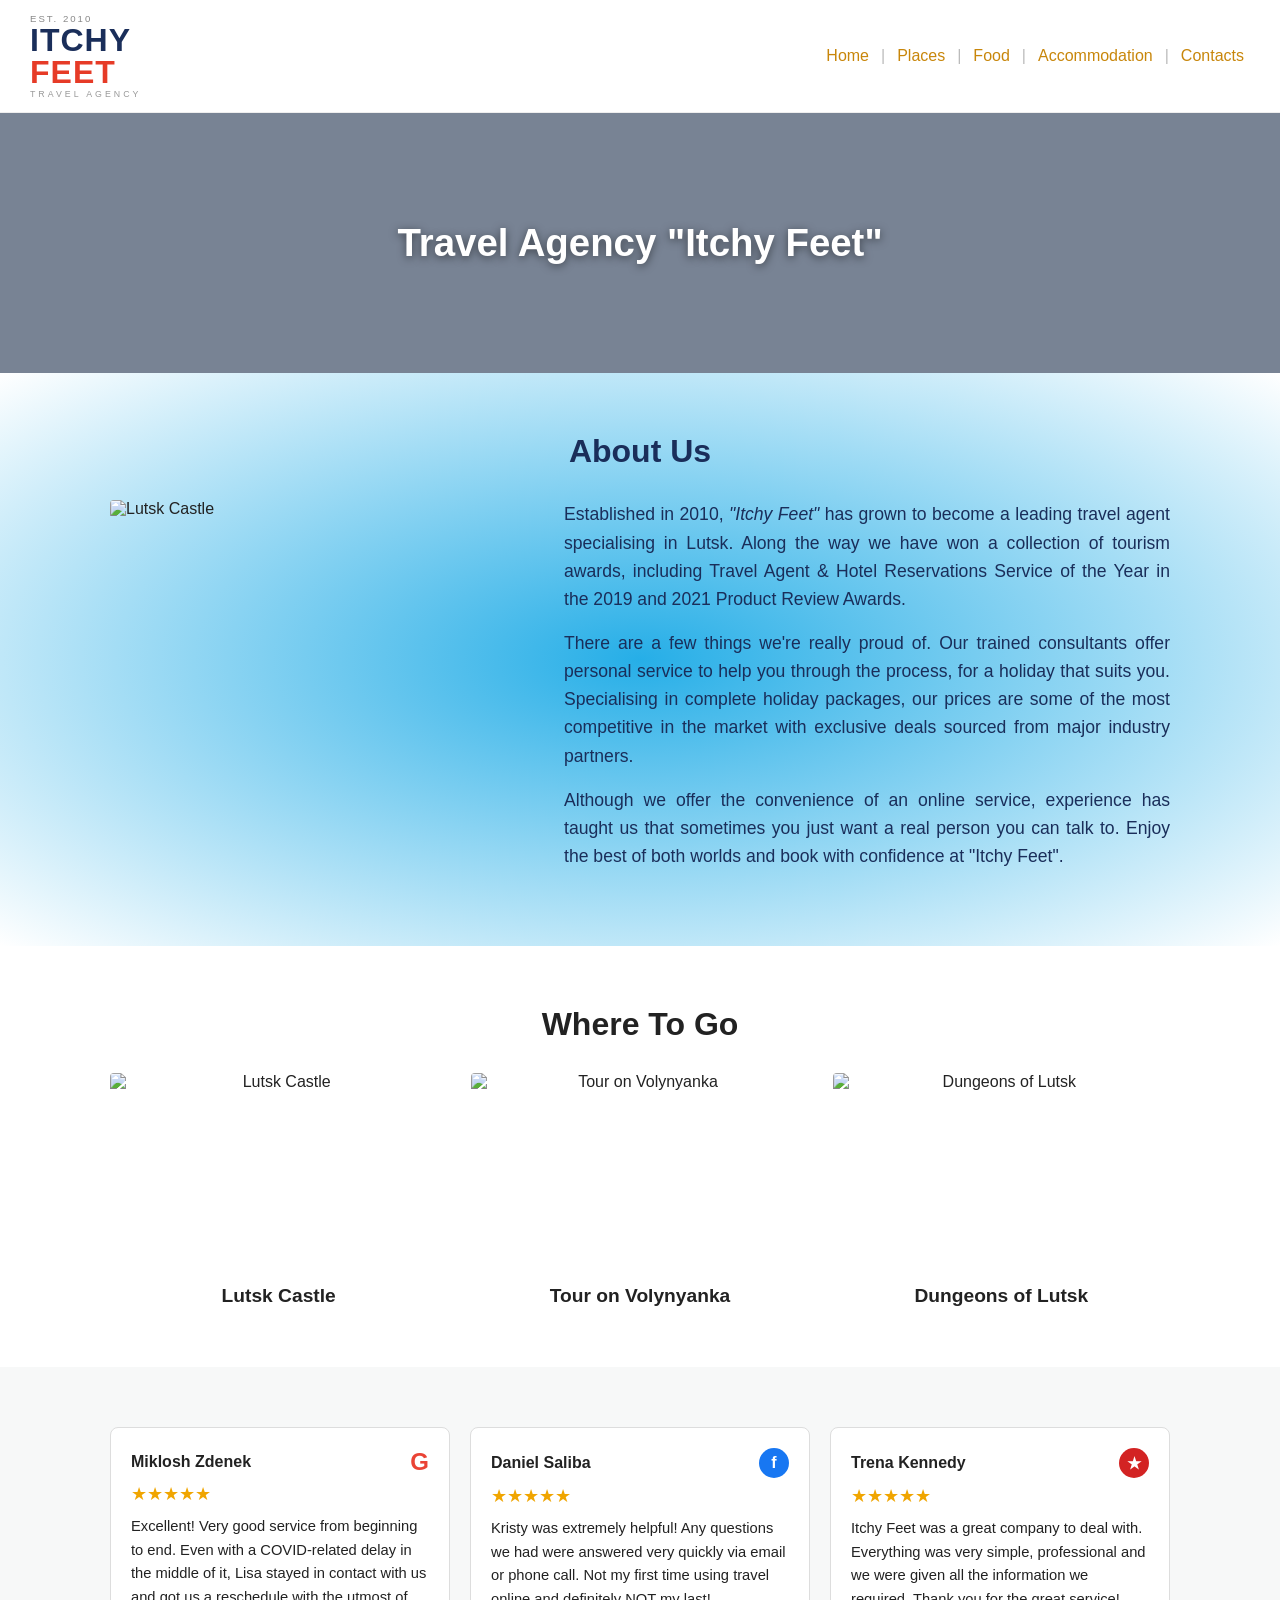
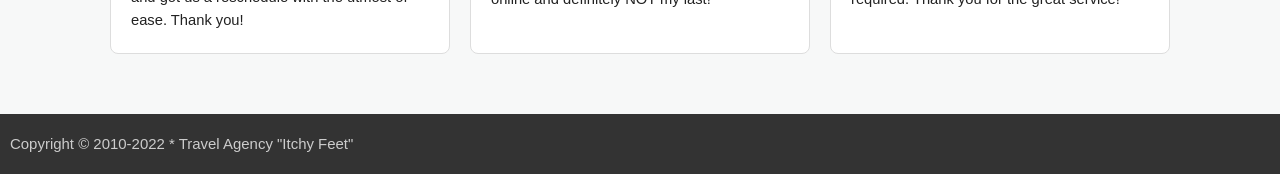
==== index.html @ 4714ec67 "Add files via upload" ====
<!DOCTYPE html>
<html lang="en">
<head>
  <meta charset="utf-8">
  <title>Lab 5 - CSS FlexBox</title>
  <meta name="viewport" content="width=device-width, initial-scale=1.0">
  <link href="style.css" rel="stylesheet" type="text/css">
  <style>

    /* ========================================
       RESET & BASE
    ======================================== */
    * {
      box-sizing: border-box;
      margin: 0;
      padding: 0;
    }
    body {
      font-family: Arial, sans-serif;
      color: #222;
    }
    img {
      max-width: 100%;
      height: auto;
      display: block;
    }
    section {
      padding: 60px 0;
    }

    /* ========================================
       TYPOGRAPHY
    ======================================== */
    h1, h2, h3, h4 {
      font-weight: 600;
      font-family: Arial;
      text-align: center;
    }
    h1 { font-size: 2.6em; }
    h2 { font-size: 2em; }
    h3 { font-size: 1.4em; }
    h4 { font-size: 1.2em; }
    p  {
      font-size: 1.1em;
      font-family: Arial;
      line-height: 1.6em;
    }

    /* ========================================
       CONTAINER
    ======================================== */
    .container {
      max-width: 1100px;
      margin: 0 auto;
      padding: 0 20px;
    }

    /* ========================================
       BACKGROUNDS
    ======================================== */
    .bgdark {
      background: radial-gradient(ellipse at center, rgba(0,160,227,0.85), rgba(255,255,255,0.85));
    }
    .bglight {
      background-color: #f7f8f8;
    }

    /* ========================================
       HEADER / NAV
    ======================================== */
    header {
      display: flex;
      justify-content: space-between;
      align-items: center;
      padding: 14px 30px;
      border-bottom: 1px solid #eee;
      flex-wrap: wrap;
      gap: 10px;
    }

    .logo {
      display: flex;
      flex-direction: column;
      line-height: 1;
    }
    .logo .est {
      font-size: 0.6em;
      color: #888;
      letter-spacing: 2px;
      text-transform: uppercase;
    }
    .logo .brand {
      font-size: 2em;
      font-weight: 900;
      color: #1a2e5a;
      letter-spacing: 1px;
      line-height: 1;
    }
    .logo .brand span {
      color: #e63b27;
    }
    .logo .tagline {
      font-size: 0.55em;
      color: #999;
      letter-spacing: 3px;
      text-transform: uppercase;
      margin-top: 2px;
    }

    nav ul {
      list-style: none;
      display: flex;
      flex-wrap: wrap;
      gap: 6px 4px;
      align-items: center;
      justify-content: center;
    }
    nav ul li {
      display: inline-flex;
      align-items: center;
    }
    nav ul li a {
      font-size: 1em;
      color: #c8860a;
      text-decoration: none;
      padding: 4px 6px;
    }
    nav ul li a:hover {
      text-decoration: underline;
    }
    nav ul li .sep {
      color: #bbb;
      margin: 0 2px;
    }

    /* ========================================
       HERO
       *** ЗАМІНИ 'hero.jpg' на ім'я свого файлу ***
    ======================================== */
    .hero {
      position: relative;
      width: 100%;
      min-height: 260px;
      background: url('hero.jpg') center/cover no-repeat;
      display: flex;
      align-items: center;
      justify-content: center;
    }
    .hero::after {
      content: '';
      position: absolute;
      inset: 0;
      background: rgba(10, 30, 60, 0.55);
    }
    .hero h1 {
      position: relative;
      z-index: 1;
      color: #fff;
      font-size: 2.4em;
      padding: 20px 30px;
      text-shadow: 0 2px 8px rgba(0,0,0,0.5);
    }

    /* ========================================
       ABOUT US
    ======================================== */
    .about-section {
      padding: 60px 0;
    }
    .about-section h2 {
      color: #1a2e5a;
      margin-bottom: 30px;
    }
    .about-inner {
      display: flex;
      flex-direction: row;
      gap: 30px;
      align-items: flex-start;
    }
    .about-img {
      flex: 0 0 40%;
      max-width: 40%;
    }
    .about-img img {
      width: 100%;
      border-radius: 4px;
    }
    .about-text {
      flex: 1;
    }
    .about-text p {
      margin-bottom: 16px;
      text-align: justify;
      color: #1a2e5a;
    }

    /* ========================================
       WHERE TO GO
    ======================================== */
    .places-section {
      background: #fff;
    }
    .places-section h2 {
      margin-bottom: 30px;
    }
    .places-grid {
      display: flex;
      flex-direction: row;
      gap: 24px;
      justify-content: center;
    }
    .place-card {
      flex: 1;
      text-align: center;
    }
    .place-card img {
      width: 100%;
      height: 200px;
      object-fit: cover;
      border-radius: 4px;
    }
    .place-card h4 {
      margin-top: 12px;
    }

    /* ========================================
       REVIEWS
    ======================================== */
    .reviews-section {
      padding: 60px 0;
    }
    .reviews-grid {
      display: flex;
      flex-direction: row;
      gap: 20px;
      justify-content: center;
    }
    .review-card {
      flex: 1;
      background: #fff;
      border: 1px solid #ddd;
      border-radius: 8px;
      padding: 20px;
    }
    .review-header {
      display: flex;
      justify-content: space-between;
      align-items: center;
      margin-bottom: 8px;
    }
    .review-header h4 {
      text-align: left;
      font-size: 1em;
    }
    .stars {
      color: #f0a500;
      font-size: 1.1em;
      margin-bottom: 10px;
    }
    .review-card p {
      font-size: 0.92em;
      text-align: left;
    }

    /* Іконки соцмереж */
    .icon-google {
      font-size: 1.5em;
      font-weight: 900;
      color: #ea4335;
    }
    .icon-facebook {
      background: #1877f2;
      color: #fff;
      border-radius: 50%;
      width: 30px;
      height: 30px;
      display: flex;
      align-items: center;
      justify-content: center;
      font-weight: 900;
      font-size: 1em;
    }
    .icon-yelp {
      background: #d32323;
      color: #fff;
      border-radius: 50%;
      width: 30px;
      height: 30px;
      display: flex;
      align-items: center;
      justify-content: center;
      font-weight: 900;
      font-size: 1em;
    }

    /* ========================================
       FOOTER
    ======================================== */
    footer {
      background: #333;
      color: #ccc;
      text-align: center;
      padding: 18px 10px;
      font-size: 0.85em;
    }

    /* ========================================
       MOBILE (max-width: 576px)
    ======================================== */
    @media only screen and (max-width: 576px) {

      header {
        flex-direction: column;
        align-items: center;
        text-align: center;
      }

      .hero h1 {
        font-size: 1.6em;
      }

      .about-inner {
        flex-direction: column;
      }
      .about-img {
        flex: none;
        max-width: 100%;
        width: 100%;
      }

      .places-grid {
        flex-direction: column;
      }
      .place-card img {
        height: 220px;
      }

      .reviews-grid {
        flex-direction: column;
      }

    }

  </style>
</head>
<body>

  <!-- ========== HEADER ========== -->
  <header>
    <div class="logo">
      <span class="est">EST. 2010</span>
      <span class="brand">ITCHY<br><span>FEET</span></span>
      <span class="tagline">Travel Agency</span>
    </div>
    <nav>
      <ul>
        <li><a href="#">Home</a></li>
        <li><span class="sep">|</span></li>
        <li><a href="#">Places</a></li>
        <li><span class="sep">|</span></li>
        <li><a href="#">Food</a></li>
        <li><span class="sep">|</span></li>
        <li><a href="#">Accommodation</a></li>
        <li><span class="sep">|</span></li>
        <li><a href="#">Contacts</a></li>
      </ul>
    </nav>
  </header>

  <!-- ========== HERO ==========
       Фонове фото задається в CSS вище: url('hero.jpg')
       Заміни hero.jpg на ім'я свого файлу з фото міста
  -->
  <div class="hero">
    <h1>Travel Agency "Itchy Feet"</h1>
  </div>

  <!-- ========== ABOUT US ========== -->
  <section class="about-section bgdark">
    <div class="container">
      <h2>About Us</h2>
      <div class="about-inner">

        <div class="about-img">
          <!-- *** ЗАМІНИ about.jpg на ім'я свого файлу *** -->
          <img src="about.jpg" alt="Lutsk Castle">
        </div>

        <div class="about-text">
          <p>Established in 2010, <em>"Itchy Feet"</em> has grown to become a leading travel agent
            specialising in Lutsk. Along the way we have won a collection of tourism awards,
            including Travel Agent &amp; Hotel Reservations Service of the Year in the 2019
            and 2021 Product Review Awards.</p>
          <p>There are a few things we're really proud of. Our trained consultants offer personal
            service to help you through the process, for a holiday that suits you. Specialising in
            complete holiday packages, our prices are some of the most competitive in the market
            with exclusive deals sourced from major industry partners.</p>
          <p>Although we offer the convenience of an online service, experience has taught us that
            sometimes you just want a real person you can talk to. Enjoy the best of both worlds
            and book with confidence at "Itchy Feet".</p>
        </div>

      </div>
    </div>
  </section>

  <!-- ========== WHERE TO GO ========== -->
  <section class="places-section bglight">
    <div class="container">
      <h2>Where To Go</h2>
      <div class="places-grid">

        <div class="place-card">
          <!-- *** ЗАМІНИ castle.jpg на ім'я свого файлу *** -->
          <img src="castle.jpg" alt="Lutsk Castle">
          <h4>Lutsk Castle</h4>
        </div>

        <div class="place-card">
          <!-- *** ЗАМІНИ volynyanka.jpg на ім'я свого файлу *** -->
          <img src="volynyanka.jpg" alt="Tour on Volynyanka">
          <h4>Tour on Volynyanka</h4>
        </div>

        <div class="place-card">
          <!-- *** ЗАМІНИ dungeons.jpg на ім'я свого файлу *** -->
          <img src="dungeons.jpg" alt="Dungeons of Lutsk">
          <h4>Dungeons of Lutsk</h4>
        </div>

      </div>
    </div>
  </section>

  <!-- ========== REVIEWS ========== -->
  <section class="reviews-section bglight">
    <div class="container">
      <div class="reviews-grid">

        <div class="review-card">
          <div class="review-header">
            <h4>Miklosh Zdenek</h4>
            <span class="icon-google">G</span>
          </div>
          <div class="stars">★★★★★</div>
          <p>Excellent! Very good service from beginning to end. Even with a COVID-related delay
            in the middle of it, Lisa stayed in contact with us and got us a reschedule with the
            utmost of ease. Thank you!</p>
        </div>

        <div class="review-card">
          <div class="review-header">
            <h4>Daniel Saliba</h4>
            <span class="icon-facebook">f</span>
          </div>
          <div class="stars">★★★★★</div>
          <p>Kristy was extremely helpful! Any questions we had were answered very quickly via
            email or phone call. Not my first time using travel online and definitely NOT my last!</p>
        </div>

        <div class="review-card">
          <div class="review-header">
            <h4>Trena Kennedy</h4>
            <span class="icon-yelp">★</span>
          </div>
          <div class="stars">★★★★★</div>
          <p>Itchy Feet was a great company to deal with. Everything was very simple, professional
            and we were given all the information we required. Thank you for the great service!</p>
        </div>

      </div>
    </div>
  </section>

  <!-- ========== FOOTER ========== -->
  <footer>
    <p>Copyright &copy; 2010-2022 * Travel Agency "Itchy Feet"</p>
  </footer>

</body>
</html>
---- style.css ----
/*
  ========================================
  General Styles
  ========================================
*/
* {
	box-sizing: border-box;
}
body {
	margin: 0;
	padding: 0;
	font-family: Arial;
}
section {
	padding: 60px 0;
}
/*
  ========================================
  Typography
  ========================================
*/

h1, h2, h3, h4 {
	font-weight: 600;
	font-family: Arial;
	text-align: center;
}

h1 {
	font-size: 2.6em;
}

h2 {
	font-size: 2em;
}

h3 {
	font-size: 1.4em;
}

h4 {
	font-size: 1.2em;
}

p {
	font-size: 1.1em;
	font-family: Arial;
	text-align: justify;
	line-height: 1.4em;
}
/*
  ========================================
  Media
  ========================================
*/
img, video {
	max-width: 100%;
	height: auto;
}
.bgdark {
  background-color: #00a0e3;
  background: radial-gradient(rgb(0,160,227, .9), rgb(255,255,255, 0.9));
}  
.bglight {
  background-color: #f7f8f8;
}


/*
  ========================================
  Primary Navigation
  ========================================
*/
/*
ul li {
	font-size: 1.2em;
	font-family: Arial;
	text-align: center;
	display: inline-block;
	margin: 0 5px 0 5px;
}
*/
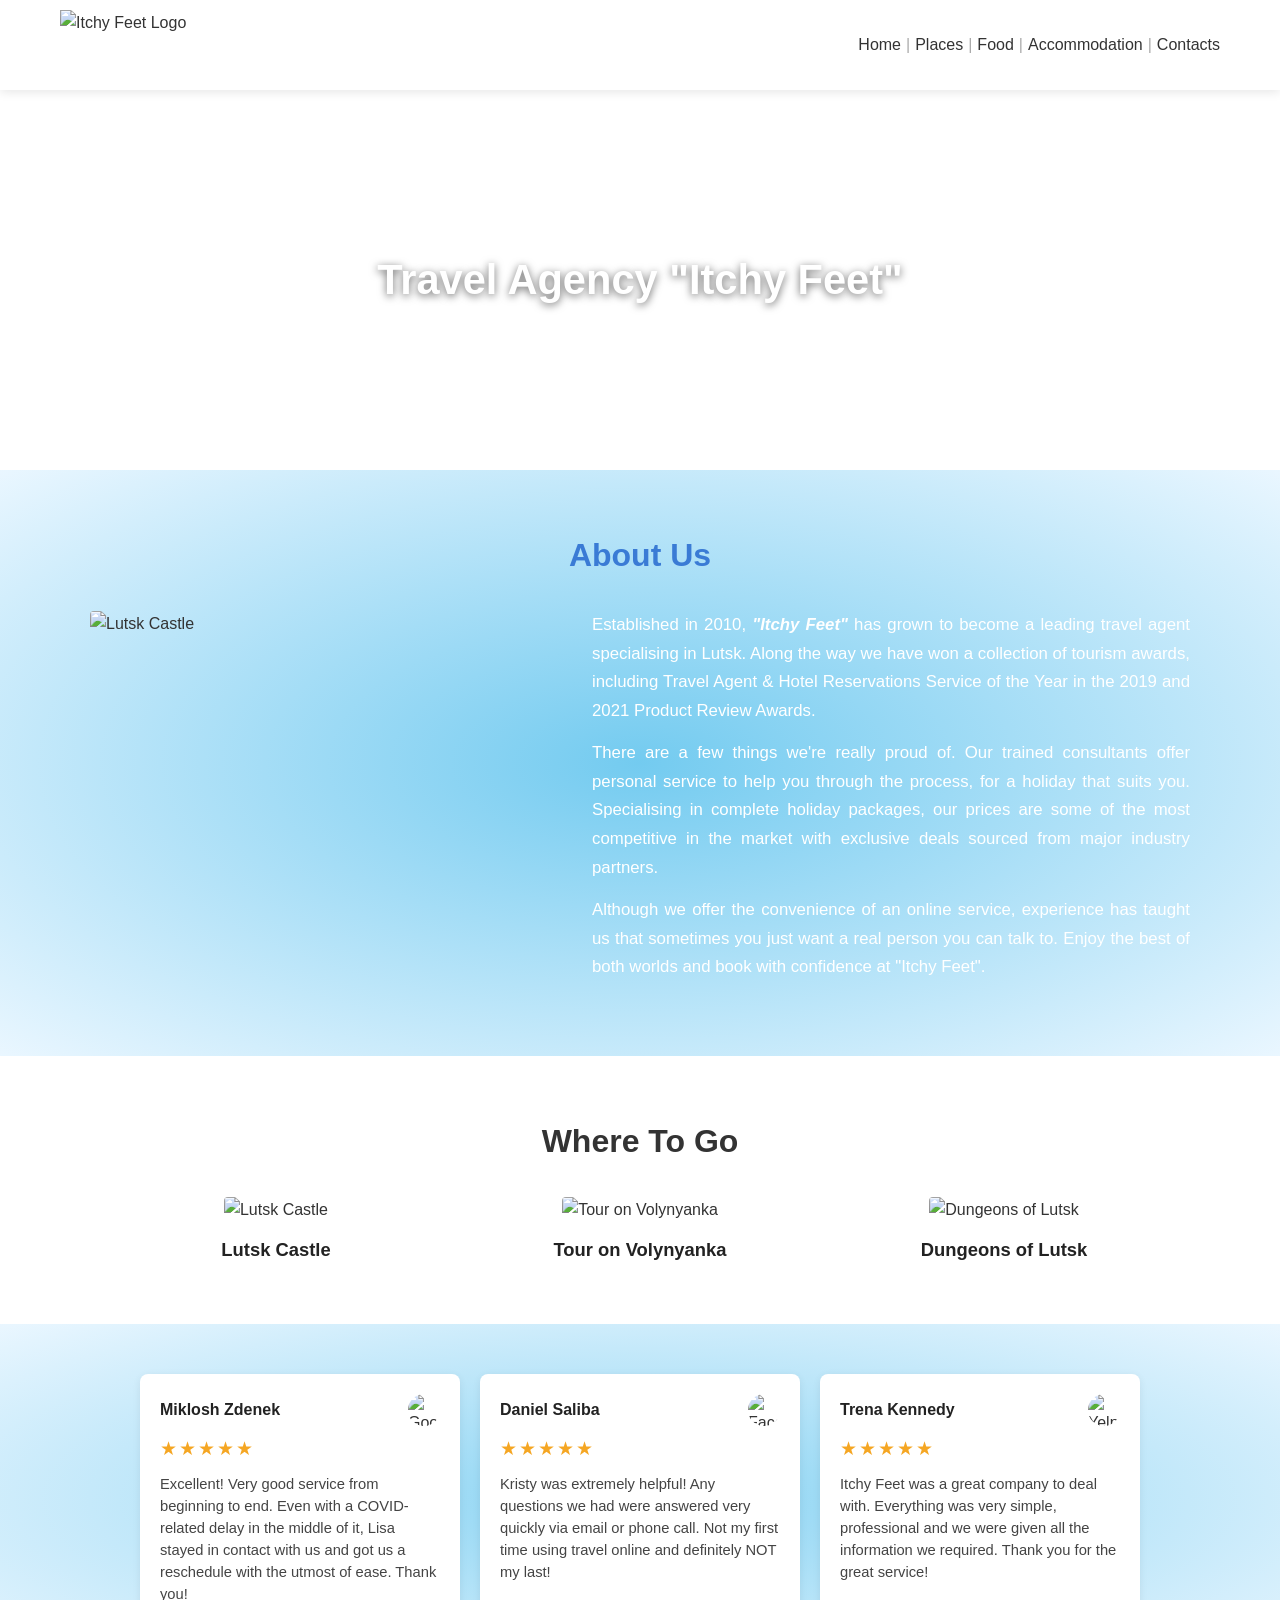
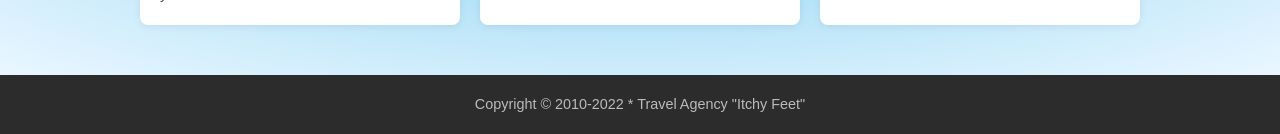
==== commit a00ddc49: "Add files via upload" ====
--- a/index.html
+++ b/index.html
@@ -1,481 +1,344 @@
 <!DOCTYPE html>
 <html lang="en">
 <head>
-  <meta charset="utf-8">
-  <title>Lab 5 - CSS FlexBox</title>
-  <meta name="viewport" content="width=device-width, initial-scale=1.0">
-  <link href="style.css" rel="stylesheet" type="text/css">
-  <style>
-
-    /* ========================================
-       RESET & BASE
-    ======================================== */
-    * {
-      box-sizing: border-box;
-      margin: 0;
-      padding: 0;
-    }
-    body {
-      font-family: Arial, sans-serif;
-      color: #222;
-    }
-    img {
-      max-width: 100%;
-      height: auto;
-      display: block;
-    }
-    section {
-      padding: 60px 0;
-    }
-
-    /* ========================================
-       TYPOGRAPHY
-    ======================================== */
-    h1, h2, h3, h4 {
-      font-weight: 600;
-      font-family: Arial;
-      text-align: center;
-    }
-    h1 { font-size: 2.6em; }
-    h2 { font-size: 2em; }
-    h3 { font-size: 1.4em; }
-    h4 { font-size: 1.2em; }
-    p  {
-      font-size: 1.1em;
-      font-family: Arial;
-      line-height: 1.6em;
-    }
-
-    /* ========================================
-       CONTAINER
-    ======================================== */
-    .container {
-      max-width: 1100px;
-      margin: 0 auto;
-      padding: 0 20px;
-    }
-
-    /* ========================================
-       BACKGROUNDS
-    ======================================== */
-    .bgdark {
-      background: radial-gradient(ellipse at center, rgba(0,160,227,0.85), rgba(255,255,255,0.85));
-    }
-    .bglight {
-      background-color: #f7f8f8;
-    }
-
-    /* ========================================
-       HEADER / NAV
-    ======================================== */
-    header {
-      display: flex;
-      justify-content: space-between;
-      align-items: center;
-      padding: 14px 30px;
-      border-bottom: 1px solid #eee;
-      flex-wrap: wrap;
-      gap: 10px;
-    }
-
-    .logo {
-      display: flex;
-      flex-direction: column;
-      line-height: 1;
-    }
-    .logo .est {
-      font-size: 0.6em;
-      color: #888;
-      letter-spacing: 2px;
-      text-transform: uppercase;
-    }
-    .logo .brand {
-      font-size: 2em;
-      font-weight: 900;
-      color: #1a2e5a;
-      letter-spacing: 1px;
-      line-height: 1;
-    }
-    .logo .brand span {
-      color: #e63b27;
-    }
-    .logo .tagline {
-      font-size: 0.55em;
-      color: #999;
-      letter-spacing: 3px;
-      text-transform: uppercase;
-      margin-top: 2px;
-    }
-
-    nav ul {
-      list-style: none;
-      display: flex;
-      flex-wrap: wrap;
-      gap: 6px 4px;
-      align-items: center;
-      justify-content: center;
-    }
-    nav ul li {
-      display: inline-flex;
-      align-items: center;
-    }
-    nav ul li a {
-      font-size: 1em;
-      color: #c8860a;
-      text-decoration: none;
-      padding: 4px 6px;
-    }
-    nav ul li a:hover {
-      text-decoration: underline;
-    }
-    nav ul li .sep {
-      color: #bbb;
-      margin: 0 2px;
-    }
-
-    /* ========================================
-       HERO
-       *** ЗАМІНИ 'hero.jpg' на ім'я свого файлу ***
-    ======================================== */
-    .hero {
-      position: relative;
-      width: 100%;
-      min-height: 260px;
-      background: url('hero.jpg') center/cover no-repeat;
-      display: flex;
-      align-items: center;
-      justify-content: center;
-    }
-    .hero::after {
-      content: '';
-      position: absolute;
-      inset: 0;
-      background: rgba(10, 30, 60, 0.55);
-    }
-    .hero h1 {
-      position: relative;
-      z-index: 1;
-      color: #fff;
-      font-size: 2.4em;
-      padding: 20px 30px;
-      text-shadow: 0 2px 8px rgba(0,0,0,0.5);
-    }
-
-    /* ========================================
-       ABOUT US
-    ======================================== */
-    .about-section {
-      padding: 60px 0;
-    }
-    .about-section h2 {
-      color: #1a2e5a;
-      margin-bottom: 30px;
-    }
-    .about-inner {
-      display: flex;
-      flex-direction: row;
-      gap: 30px;
-      align-items: flex-start;
-    }
-    .about-img {
-      flex: 0 0 40%;
-      max-width: 40%;
-    }
-    .about-img img {
-      width: 100%;
-      border-radius: 4px;
-    }
-    .about-text {
-      flex: 1;
-    }
-    .about-text p {
-      margin-bottom: 16px;
-      text-align: justify;
-      color: #1a2e5a;
-    }
-
-    /* ========================================
-       WHERE TO GO
-    ======================================== */
-    .places-section {
-      background: #fff;
-    }
-    .places-section h2 {
-      margin-bottom: 30px;
-    }
-    .places-grid {
-      display: flex;
-      flex-direction: row;
-      gap: 24px;
-      justify-content: center;
-    }
-    .place-card {
-      flex: 1;
-      text-align: center;
-    }
-    .place-card img {
-      width: 100%;
-      height: 200px;
-      object-fit: cover;
-      border-radius: 4px;
-    }
-    .place-card h4 {
-      margin-top: 12px;
-    }
-
-    /* ========================================
-       REVIEWS
-    ======================================== */
-    .reviews-section {
-      padding: 60px 0;
-    }
-    .reviews-grid {
-      display: flex;
-      flex-direction: row;
-      gap: 20px;
-      justify-content: center;
-    }
-    .review-card {
-      flex: 1;
-      background: #fff;
-      border: 1px solid #ddd;
-      border-radius: 8px;
-      padding: 20px;
-    }
-    .review-header {
-      display: flex;
-      justify-content: space-between;
-      align-items: center;
-      margin-bottom: 8px;
-    }
-    .review-header h4 {
-      text-align: left;
-      font-size: 1em;
-    }
-    .stars {
-      color: #f0a500;
-      font-size: 1.1em;
-      margin-bottom: 10px;
-    }
-    .review-card p {
-      font-size: 0.92em;
-      text-align: left;
-    }
-
-    /* Іконки соцмереж */
-    .icon-google {
-      font-size: 1.5em;
-      font-weight: 900;
-      color: #ea4335;
-    }
-    .icon-facebook {
-      background: #1877f2;
-      color: #fff;
-      border-radius: 50%;
-      width: 30px;
-      height: 30px;
-      display: flex;
-      align-items: center;
-      justify-content: center;
-      font-weight: 900;
-      font-size: 1em;
-    }
-    .icon-yelp {
-      background: #d32323;
-      color: #fff;
-      border-radius: 50%;
-      width: 30px;
-      height: 30px;
-      display: flex;
-      align-items: center;
-      justify-content: center;
-      font-weight: 900;
-      font-size: 1em;
-    }
-
-    /* ========================================
-       FOOTER
-    ======================================== */
-    footer {
-      background: #333;
-      color: #ccc;
-      text-align: center;
-      padding: 18px 10px;
-      font-size: 0.85em;
-    }
-
-    /* ========================================
-       MOBILE (max-width: 576px)
-    ======================================== */
-    @media only screen and (max-width: 576px) {
-
-      header {
-        flex-direction: column;
-        align-items: center;
-        text-align: center;
-      }
-
-      .hero h1 {
-        font-size: 1.6em;
-      }
-
-      .about-inner {
-        flex-direction: column;
-      }
-      .about-img {
-        flex: none;
-        max-width: 100%;
-        width: 100%;
-      }
-
-      .places-grid {
-        flex-direction: column;
-      }
-      .place-card img {
-        height: 220px;
-      }
-
-      .reviews-grid {
-        flex-direction: column;
-      }
-
-    }
-
-  </style>
+    <meta charset="UTF-8">
+    <meta name="viewport" content="width=device-width, initial-scale=1.0">
+    <title>Itchy Feet - Travel Agency Lutsk</title>
+    <style>
+        * {
+            box-sizing: border-box;
+            margin: 0;
+            padding: 0;
+        }
+
+        body {
+            font-family: Arial, sans-serif;
+            line-height: 1.6;
+            color: #333;
+        }
+
+        /* ========== HEADER ========== */
+        .header {
+            background: white;
+            box-shadow: 0 2px 10px rgba(0,0,0,0.1);
+            position: sticky;
+            top: 0;
+            z-index: 100;
+        }
+
+        .topheader {
+            display: flex;
+            align-items: center;
+            max-width: 1200px;
+            margin: auto;
+            padding: 10px 20px;
+        }
+
+        .topheader img.logo {
+            height: 70px;
+        }
+
+        .nav {
+            margin-left: auto;
+        }
+
+        .nav ul {
+            display: flex;
+            gap: 5px;
+            list-style: none;
+            align-items: center;
+        }
+
+        .nav ul li + li::before {
+            content: "|";
+            color: #aaa;
+            margin-right: 5px;
+        }
+
+        .nav a {
+            text-decoration: none;
+            color: #333;
+            font-size: 1em;
+        }
+
+        .nav a:hover {
+            text-decoration: underline;
+        }
+
+        /* ========== HERO ========== */
+        .hero {
+            height: 380px;
+            background: url("images/hero-lutsk.jpg") center/cover no-repeat;
+            display: flex;
+            align-items: center;
+            justify-content: center;
+            color: white;
+            text-shadow: 0 2px 8px rgba(0,0,0,0.6);
+        }
+
+        .hero h1 {
+            font-size: 2.6em;
+            font-weight: 700;
+            text-align: center;
+        }
+
+        /* ========== SECTIONS ========== */
+        section {
+            padding: 60px 20px;
+        }
+
+        .container {
+            max-width: 1100px;
+            margin: auto;
+        }
+
+        h2 {
+            font-size: 2em;
+            font-weight: 600;
+            text-align: center;
+            color: #3a7bd5;
+            margin-bottom: 30px;
+        }
+
+        /* ========== ABOUT ========== */
+        .about {
+            background: radial-gradient(ellipse at center, rgba(0,160,227,0.55) 0%, rgba(230,245,255,0.85) 100%);
+        }
+
+        .about-grid {
+            display: flex;
+            gap: 40px;
+            align-items: flex-start;
+        }
+
+        .about-grid img {
+            width: 42%;
+            min-width: 220px;
+            border-radius: 4px;
+            object-fit: cover;
+        }
+
+        .about-text {
+            flex: 1;
+        }
+
+        .about-text p {
+            font-size: 1.05em;
+            line-height: 1.7;
+            color: #fff;
+            text-align: justify;
+            margin-bottom: 14px;
+        }
+
+        .about-text p em {
+            font-style: italic;
+            font-weight: bold;
+        }
+
+        /* ========== WHERE TO GO ========== */
+        .destinations {
+            background: #fff;
+        }
+
+        .destinations h2 {
+            color: #333;
+        }
+
+        .dest-grid {
+            display: flex;
+            gap: 24px;
+            justify-content: center;
+            flex-wrap: wrap;
+        }
+
+        .card {
+            flex: 1;
+            min-width: 240px;
+            max-width: 340px;
+            text-align: center;
+        }
+
+        .card img {
+            width: 100%;
+            height: 200px;
+            object-fit: cover;
+            border-radius: 4px;
+        }
+
+        .card h3 {
+            margin-top: 12px;
+            font-size: 1.15em;
+            font-weight: 700;
+            color: #222;
+        }
+
+        /* ========== REVIEWS ========== */
+        .reviews {
+            background: radial-gradient(ellipse at center, rgba(0,160,227,0.45) 0%, rgba(230,245,255,0.85) 100%);
+            padding: 50px 20px;
+        }
+
+        .reviews-grid {
+            display: flex;
+            gap: 20px;
+            justify-content: center;
+            flex-wrap: wrap;
+        }
+
+        .review-card {
+            background: #fff;
+            border-radius: 8px;
+            padding: 20px;
+            flex: 1;
+            min-width: 240px;
+            max-width: 320px;
+            box-shadow: 0 2px 8px rgba(0,0,0,0.07);
+        }
+
+        .review-header {
+            display: flex;
+            align-items: center;
+            justify-content: space-between;
+            margin-bottom: 8px;
+        }
+
+        .review-header h4 {
+            font-size: 1em;
+            font-weight: bold;
+            text-align: left;
+            color: #222;
+        }
+
+        .review-logo {
+            height: 32px;
+            width: 32px;
+            border-radius: 50%;
+            object-fit: cover;
+        }
+
+        .stars {
+            color: #f5a623;
+            font-size: 1.2em;
+            letter-spacing: 2px;
+            margin-bottom: 8px;
+        }
+
+        .review-card p {
+            font-size: 0.92em;
+            color: #444;
+            line-height: 1.5;
+        }
+
+        /* ========== FOOTER ========== */
+        footer {
+            background: #2c2c2c;
+            color: #bbb;
+            text-align: center;
+            padding: 18px 20px;
+            font-size: 0.9em;
+        }
+    </style>
 </head>
+
 <body>
 
-  <!-- ========== HEADER ========== -->
-  <header>
-    <div class="logo">
-      <span class="est">EST. 2010</span>
-      <span class="brand">ITCHY<br><span>FEET</span></span>
-      <span class="tagline">Travel Agency</span>
+<!-- HEADER -->
+<header class="header">
+    <div class="topheader">
+        <img class="logo" src="images/logo.png" alt="Itchy Feet Logo">
+        <nav class="nav">
+            <ul>
+                <li><a href="#">Home</a></li>
+                <li><a href="#">Places</a></li>
+                <li><a href="#">Food</a></li>
+                <li><a href="#">Accommodation</a></li>
+                <li><a href="#">Contacts</a></li>
+            </ul>
+        </nav>
     </div>
-    <nav>
-      <ul>
-        <li><a href="#">Home</a></li>
-        <li><span class="sep">|</span></li>
-        <li><a href="#">Places</a></li>
-        <li><span class="sep">|</span></li>
-        <li><a href="#">Food</a></li>
-        <li><span class="sep">|</span></li>
-        <li><a href="#">Accommodation</a></li>
-        <li><span class="sep">|</span></li>
-        <li><a href="#">Contacts</a></li>
-      </ul>
-    </nav>
-  </header>
-
-  <!-- ========== HERO ==========
-       Фонове фото задається в CSS вище: url('hero.jpg')
-       Заміни hero.jpg на ім'я свого файлу з фото міста
-  -->
-  <div class="hero">
+</header>
+
+<!-- HERO -->
+<section class="hero">
     <h1>Travel Agency "Itchy Feet"</h1>
-  </div>
-
-  <!-- ========== ABOUT US ========== -->
-  <section class="about-section bgdark">
+</section>
+
+<!-- ABOUT US -->
+<section class="about">
     <div class="container">
-      <h2>About Us</h2>
-      <div class="about-inner">
-
-        <div class="about-img">
-          <!-- *** ЗАМІНИ about.jpg на ім'я свого файлу *** -->
-          <img src="about.jpg" alt="Lutsk Castle">
+        <h2>About Us</h2>
+        <div class="about-grid">
+            <img src="images/about-lutsk-castle.jpg" alt="Lutsk Castle">
+            <div class="about-text">
+                <p>Established in 2010, <em>"Itchy Feet"</em> has grown to become a leading travel agent specialising in Lutsk. Along the way we have won a collection of tourism awards, including Travel Agent & Hotel Reservations Service of the Year in the 2019 and 2021 Product Review Awards.</p>
+                <p>There are a few things we're really proud of. Our trained consultants offer personal service to help you through the process, for a holiday that suits you. Specialising in complete holiday packages, our prices are some of the most competitive in the market with exclusive deals sourced from major industry partners.</p>
+                <p>Although we offer the convenience of an online service, experience has taught us that sometimes you just want a real person you can talk to. Enjoy the best of both worlds and book with confidence at "Itchy Feet".</p>
+            </div>
         </div>
-
-        <div class="about-text">
-          <p>Established in 2010, <em>"Itchy Feet"</em> has grown to become a leading travel agent
-            specialising in Lutsk. Along the way we have won a collection of tourism awards,
-            including Travel Agent &amp; Hotel Reservations Service of the Year in the 2019
-            and 2021 Product Review Awards.</p>
-          <p>There are a few things we're really proud of. Our trained consultants offer personal
-            service to help you through the process, for a holiday that suits you. Specialising in
-            complete holiday packages, our prices are some of the most competitive in the market
-            with exclusive deals sourced from major industry partners.</p>
-          <p>Although we offer the convenience of an online service, experience has taught us that
-            sometimes you just want a real person you can talk to. Enjoy the best of both worlds
-            and book with confidence at "Itchy Feet".</p>
+    </div>
+</section>
+
+<!-- WHERE TO GO -->
+<section class="destinations">
+    <div class="container">
+        <h2>Where To Go</h2>
+        <div class="dest-grid">
+            <div class="card">
+                <img src="images/lutsk-castle.jpg" alt="Lutsk Castle">
+                <h3>Lutsk Castle</h3>
+            </div>
+            <div class="card">
+                <img src="images/volynyanka-tour.jpg" alt="Tour on Volynyanka">
+                <h3>Tour on Volynyanka</h3>
+            </div>
+            <div class="card">
+                <img src="images/dungeons.jpg" alt="Dungeons of Lutsk">
+                <h3>Dungeons of Lutsk</h3>
+            </div>
         </div>
-
-      </div>
     </div>
-  </section>
-
-  <!-- ========== WHERE TO GO ========== -->
-  <section class="places-section bglight">
+</section>
+
+<!-- REVIEWS -->
+<section class="reviews">
     <div class="container">
-      <h2>Where To Go</h2>
-      <div class="places-grid">
-
-        <div class="place-card">
-          <!-- *** ЗАМІНИ castle.jpg на ім'я свого файлу *** -->
-          <img src="castle.jpg" alt="Lutsk Castle">
-          <h4>Lutsk Castle</h4>
+        <div class="reviews-grid">
+
+            <div class="review-card">
+                <div class="review-header">
+                    <h4>Miklosh Zdenek</h4>
+                    <img class="review-logo" src="images/logo-google.webp" alt="Google">
+                </div>
+                <div class="stars">★★★★★</div>
+                <p>Excellent! Very good service from beginning to end. Even with a COVID-related delay in the middle of it, Lisa stayed in contact with us and got us a reschedule with the utmost of ease. Thank you!</p>
+            </div>
+
+            <div class="review-card">
+                <div class="review-header">
+                    <h4>Daniel Saliba</h4>
+                    <img class="review-logo" src="images/logo-facebook.webp" alt="Facebook">
+                </div>
+                <div class="stars">★★★★★</div>
+                <p>Kristy was extremely helpful! Any questions we had were answered very quickly via email or phone call. Not my first time using travel online and definitely NOT my last!</p>
+            </div>
+
+            <div class="review-card">
+                <div class="review-header">
+                    <h4>Trena Kennedy</h4>
+                    <img class="review-logo" src="images/logo-yelp.webp" alt="Yelp">
+                </div>
+                <div class="stars">★★★★★</div>
+                <p>Itchy Feet was a great company to deal with. Everything was very simple, professional and we were given all the information we required. Thank you for the great service!</p>
+            </div>
+
         </div>
-
-        <div class="place-card">
-          <!-- *** ЗАМІНИ volynyanka.jpg на ім'я свого файлу *** -->
-          <img src="volynyanka.jpg" alt="Tour on Volynyanka">
-          <h4>Tour on Volynyanka</h4>
-        </div>
-
-        <div class="place-card">
-          <!-- *** ЗАМІНИ dungeons.jpg на ім'я свого файлу *** -->
-          <img src="dungeons.jpg" alt="Dungeons of Lutsk">
-          <h4>Dungeons of Lutsk</h4>
-        </div>
-
-      </div>
     </div>
-  </section>
-
-  <!-- ========== REVIEWS ========== -->
-  <section class="reviews-section bglight">
-    <div class="container">
-      <div class="reviews-grid">
-
-        <div class="review-card">
-          <div class="review-header">
-            <h4>Miklosh Zdenek</h4>
-            <span class="icon-google">G</span>
-          </div>
-          <div class="stars">★★★★★</div>
-          <p>Excellent! Very good service from beginning to end. Even with a COVID-related delay
-            in the middle of it, Lisa stayed in contact with us and got us a reschedule with the
-            utmost of ease. Thank you!</p>
-        </div>
-
-        <div class="review-card">
-          <div class="review-header">
-            <h4>Daniel Saliba</h4>
-            <span class="icon-facebook">f</span>
-          </div>
-          <div class="stars">★★★★★</div>
-          <p>Kristy was extremely helpful! Any questions we had were answered very quickly via
-            email or phone call. Not my first time using travel online and definitely NOT my last!</p>
-        </div>
-
-        <div class="review-card">
-          <div class="review-header">
-            <h4>Trena Kennedy</h4>
-            <span class="icon-yelp">★</span>
-          </div>
-          <div class="stars">★★★★★</div>
-          <p>Itchy Feet was a great company to deal with. Everything was very simple, professional
-            and we were given all the information we required. Thank you for the great service!</p>
-        </div>
-
-      </div>
-    </div>
-  </section>
-
-  <!-- ========== FOOTER ========== -->
-  <footer>
-    <p>Copyright &copy; 2010-2022 * Travel Agency "Itchy Feet"</p>
-  </footer>
+</section>
+
+<!-- FOOTER -->
+<footer>
+    <p>Copyright © 2010-2022 * Travel Agency "Itchy Feet"</p>
+</footer>
 
 </body>
 </html>
